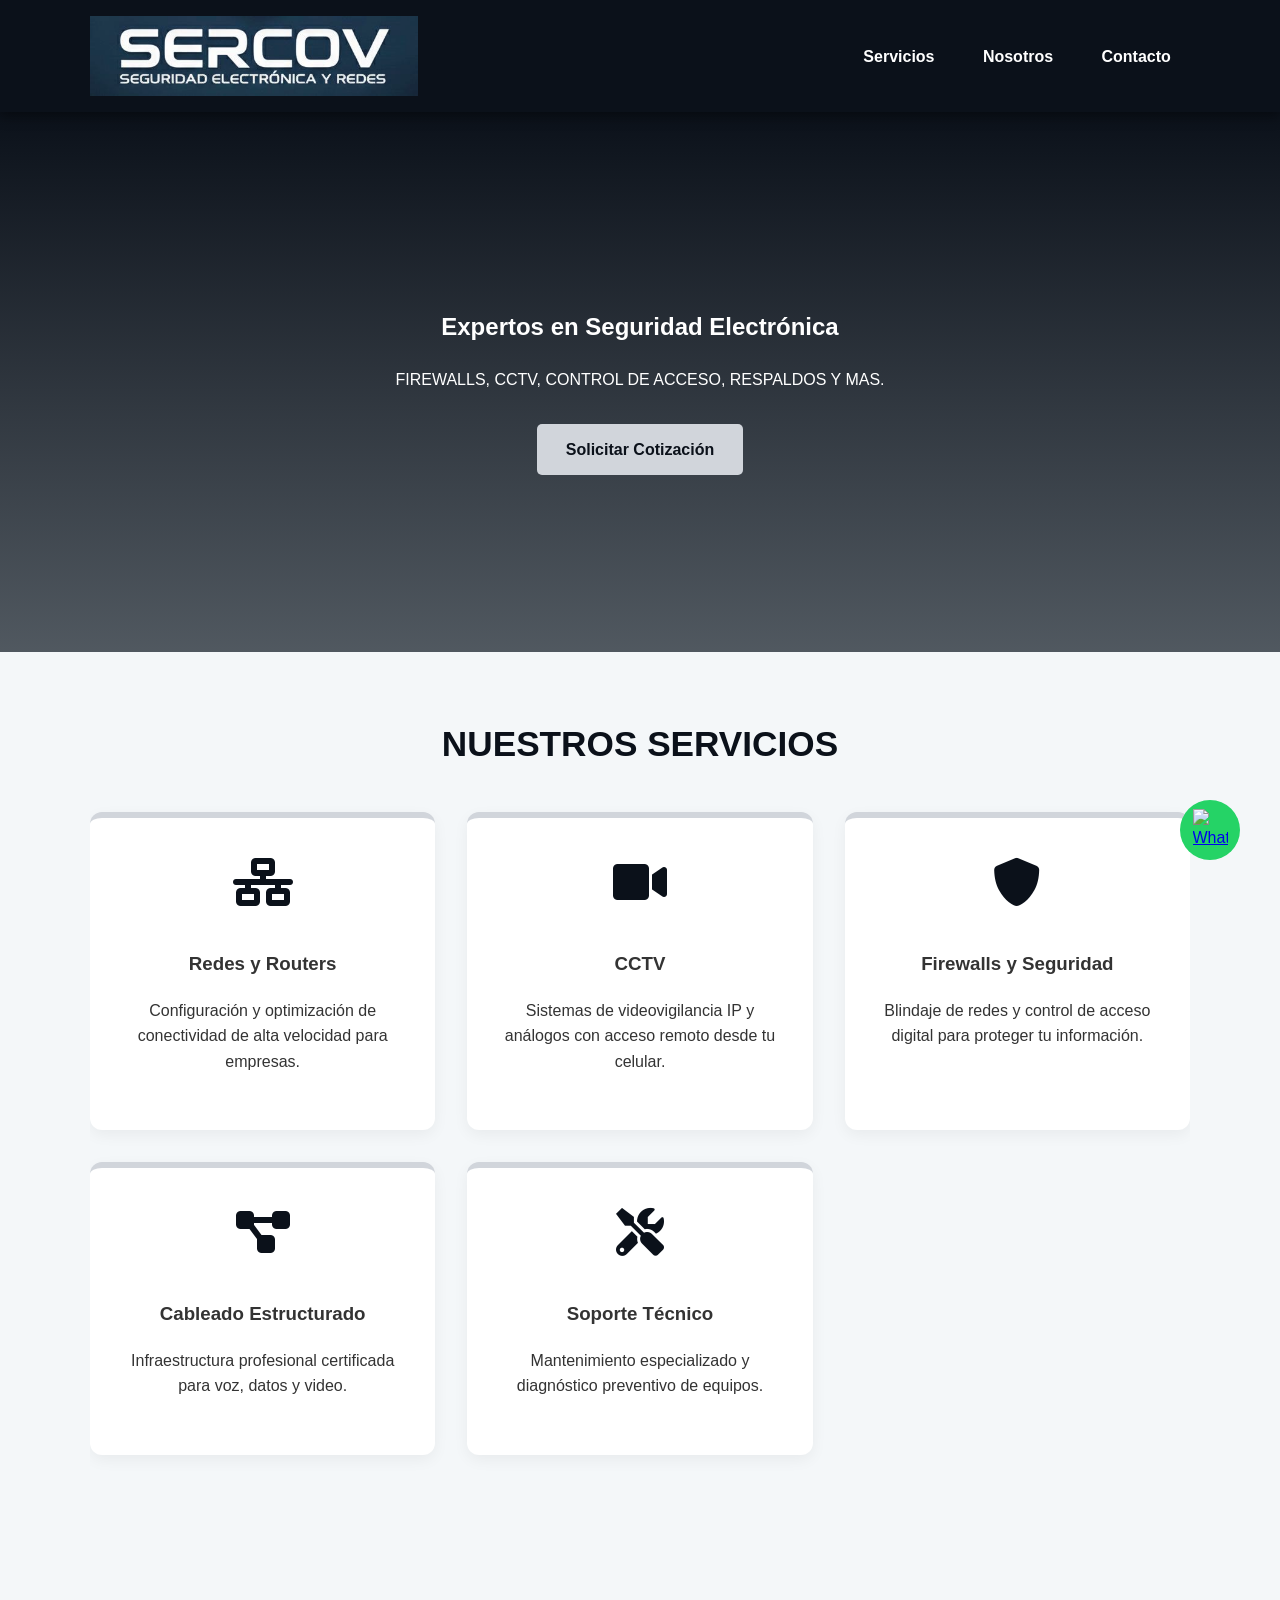
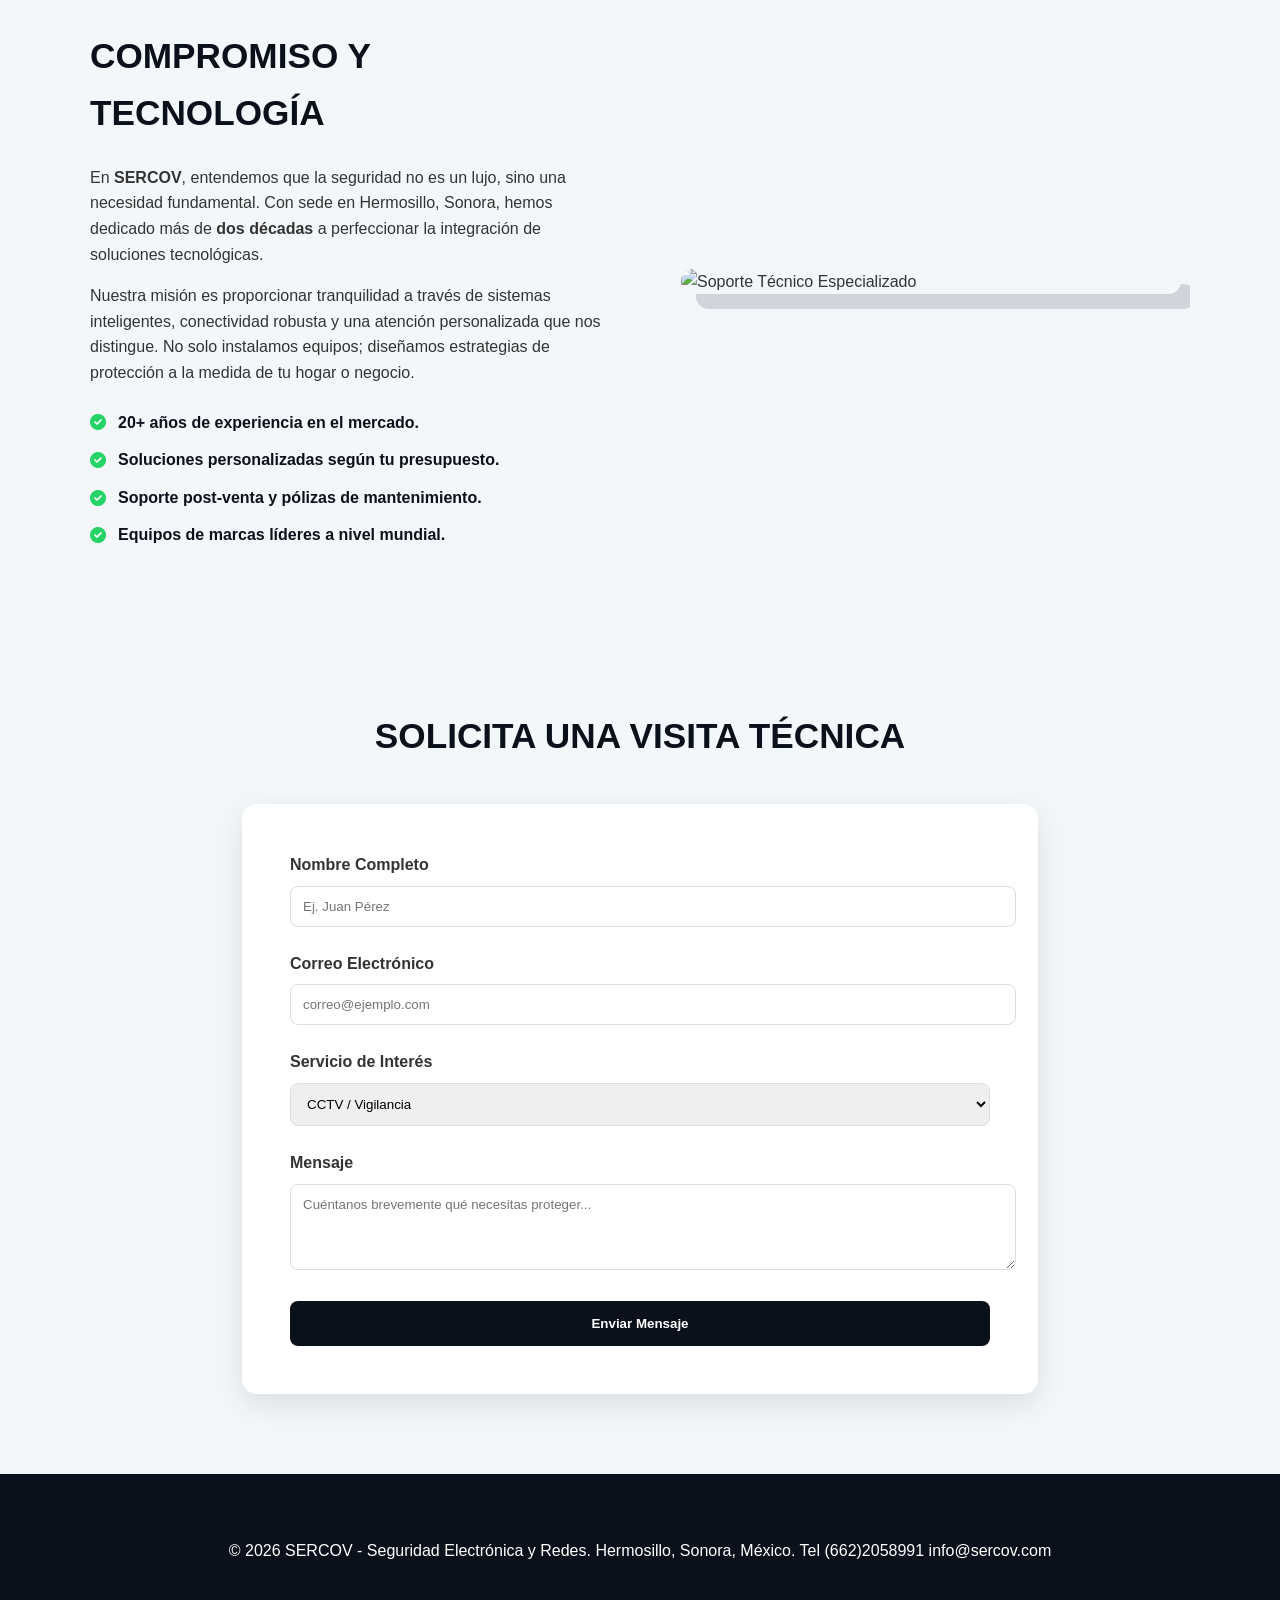
==== index.html @ 494dad60 "Update index.html" ====
<!DOCTYPE html>
<html lang="es">
<head>
    <meta charset="UTF-8">
    <meta name="viewport" content="width=device-width, initial-scale=1.0">
    <title>SERCOV - Seguridad Electrónica y Redes</title>
    <link rel="stylesheet" href="https://cdnjs.cloudflare.com/ajax/libs/font-awesome/6.0.0/css/all.min.css">
    <link rel="stylesheet" href="style.css">

    <script async src="https://www.googletagmanager.com/gtag/js?id=TU_ID_AQUI"></script>
    <script>
      window.dataLayer = window.dataLayer || [];
      function gtag(){dataLayer.push(arguments);}
      gtag('js', new Date());
      gtag('config', 'TU_ID_AQUI');

      function registrarContacto() {
        gtag('event', 'click_whatsapp', {
          'event_category': 'contacto',
          'event_label': 'WhatsApp SERCOV'
        });
      }
    </script>
</head>
<body>

    <header>
        <div class="container">
            <img src="logo.png" alt="Logo SERCOV" class="logo">
            <nav>
                <ul>
                    <li><a href="#servicios">Servicios</a></li>
                    <li><a href="#nosotros">Nosotros</a></li>
                    <li><a href="https://wa.me/526626682758?text=Hola%20SERCOV,%20necesito%20información." target="_blank" onclick="registrarContacto()">Contacto</a></li>
                </ul>
            </nav>
        </div>
    </header>

    <section id="hero">
        <div class="hero-content">
            <h1>Expertos en Seguridad Electrónica</h1>
            <p>FIREWALLS, CCTV, CONTROL DE ACCESO, RESPALDOS Y MAS.</p>
            <a href="https://wa.me/526626682758?text=Hola%20SERCOV,%20me%20gustaría%20solicitar%20una%20cotización." 
               class="btn" 
               target="_blank" 
               onclick="registrarContacto()">
               Solicitar Cotización
            </a>
        </div>
    </section>

    <section id="servicios" class="container">
        <h2 class="section-title">Nuestros Servicios</h2>
        <div class="services-grid">
            <div class="service-card">
                <i class="fas fa-network-wired service-icon"></i>
                <h3>Redes y Routers</h3>
                <p>Configuración y optimización de conectividad de alta velocidad para empresas.</p>
            </div>
            <div class="service-card">
                <i class="fas fa-video service-icon"></i>
                <h3>CCTV</h3>
                <p>Sistemas de videovigilancia IP y análogos con acceso remoto desde tu celular.</p>
            </div>
            <div class="service-card">
                <i class="fas fa-shield-alt service-icon"></i>
                <h3>Firewalls y Seguridad</h3>
                <p>Blindaje de redes y control de acceso digital para proteger tu información.</p>
            </div>
            <div class="service-card">
                <i class="fas fa-project-diagram service-icon"></i>
                <h3>Cableado Estructurado</h3>
                <p>Infraestructura profesional certificada para voz, datos y video.</p>
            </div>
            <div class="service-card">
                <i class="fas fa-tools service-icon"></i>
                <h3>Soporte Técnico</h3>
                <p>Mantenimiento especializado y diagnóstico preventivo de equipos.</p>
            </div>
        </div>
    </section>

    <section id="nosotros" class="container">
        <div class="nosotros-flex">
            <div class="nosotros-text">
                <h2 class="section-title-left">Compromiso y Tecnología</h2>
                <p>En <strong>SERCOV</strong>, entendemos que la seguridad no es un lujo, sino una necesidad fundamental. Con sede en Hermosillo, Sonora, hemos dedicado más de <strong>dos décadas</strong> a perfeccionar la integración de soluciones tecnológicas.</p>
                <p>Nuestra misión es proporcionar tranquilidad a través de sistemas inteligentes, conectividad robusta y una atención personalizada que nos distingue. No solo instalamos equipos; diseñamos estrategias de protección a la medida de tu hogar o negocio.</p>
                <ul class="nosotros-list">
                    <li><i class="fas fa-check-circle"></i> 20+ años de experiencia en el mercado.</li>
                    <li><i class="fas fa-check-circle"></i> Soluciones personalizadas según tu presupuesto.</li>
                    <li><i class="fas fa-check-circle"></i> Soporte post-venta y pólizas de mantenimiento.</li>
                    <li><i class="fas fa-check-circle"></i> Equipos de marcas líderes a nivel mundial.</li>
                </ul>
            </div>
            <div class="nosotros-image">
                <img src="https://images.unsplash.com/photo-1581092918056-0c4c3acd3789?auto=format&fit=crop&w=800&q=80" alt="Soporte Técnico Especializado">
            </div>
        </div>
    </section>

    <section id="contacto-form" class="container">
        <h2 class="section-title">Solicita una Visita Técnica</h2>
        <div class="form-container">
            <form action="https://formspree.io/f/xaqqwolp" method="POST">
                <div class="form-group">
                    <label for="nombre">Nombre Completo</label>
                    <input type="text" id="nombre" name="nombre" placeholder="Ej. Juan Pérez" required>
                </div>
                <div class="form-group">
                    <label for="email">Correo Electrónico</label>
                    <input type="email" id="email" name="_replyto" placeholder="correo@ejemplo.com" required>
                </div>
                <div class="form-group">
                    <label for="servicio">Servicio de Interés</label>
                    <select id="servicio" name="servicio">
                        <option value="cctv">CCTV / Vigilancia</option>
                        <option value="redes">Redes y Routers</option>
                        <option value="seguridad">Firewalls / Seguridad</option>
                        <option value="otros">Otros</option>
                    </select>
                </div>
                <div class="form-group">
                    <label for="mensaje">Mensaje</label>
                    <textarea id="mensaje" name="mensaje" rows="4" placeholder="Cuéntanos brevemente qué necesitas proteger..." required></textarea>
                </div>
                <button type="submit" class="btn-submit">Enviar Mensaje</button>
            </form>
        </div>
    </section>

    <footer>
        <p>&copy; 2026 SERCOV - Seguridad Electrónica y Redes. Hermosillo, Sonora, México. 
                                Tel (662)2058991 info@sercov.com </p>
    </footer>

    <a href="https://wa.me/526626682758?text=Hola%20SERCOV,%20vi%20su%20página%20web%20y%20tengo%20una%20consulta." 
       class="whatsapp-float" 
       target="_blank" 
       onclick="registrarContacto()">
        <img src="https://upload.wikimedia.org/wikipedia/commons/6/6b/WhatsApp.svg" alt="WhatsApp">
    </a>

</body>
</html>
---- style.css ----
:root {
    --dark-blue: #0b111a; 
    --accent-blue: #1b2d3b;
    --silver: #d1d5db;
    --white: #ffffff;
}

body {
    font-family: 'Segoe UI', Tahoma, Geneva, Verdana, sans-serif;
    margin: 0;
    line-height: 1.6;
    color: #333;
    background-color: #f4f7f9;
}

.container {
    width: 90%;
    max-width: 1100px;
    margin: auto;
    overflow: hidden;
}

/* HEADER */
header {
    background: var(--dark-blue);
    padding: 1rem 0;
    box-shadow: 0 4px 12px rgba(0, 0, 0, 0.4);
    position: sticky;
    top: 0;
    z-index: 100;
}

header .container {
    display: flex;
    justify-content: space-between;
    align-items: center;
}

.logo {
    height: 80px;
    mix-blend-mode: screen; 
}

nav ul {
    display: flex;
    list-style: none;
    gap: 10px;
}

nav ul li a {
    color: var(--white);
    text-decoration: none;
    padding: 0.6rem 1.2rem;
    font-weight: bold;
    border-radius: 5px;
}

/* HERO */
#hero {
    background: linear-gradient(to bottom, var(--dark-blue), rgba(11, 21, 31, 0.7)), 
                url('https://images.unsplash.com/photo-1550751827-4bd374c3f58b?auto=format&fit=crop&w=1350&q=80');
    background-size: cover;
    background-position: center;
    height: 60vh;
    color: var(--white);
    display: flex;
    justify-content: center;
    align-items: center;
    text-align: center;
}

.btn {
    display: inline-block;
    background: var(--silver);
    color: var(--dark-blue);
    padding: 0.8rem 1.8rem;
    text-decoration: none;
    border-radius: 5px;
    font-weight: bold;
    margin-top: 1rem;
}

/* SERVICIOS */
.section-title {
    text-align: center;
    margin: 4rem 0 2.5rem;
    color: var(--dark-blue);
    font-size: 2.2rem;
    text-transform: uppercase;
}

.services-grid {
    display: grid;
    grid-template-columns: repeat(auto-fit, minmax(280px, 1fr));
    gap: 2rem;
    margin-bottom: 4rem;
}

.service-card {
    background: var(--white);
    padding: 2.5rem 1.5rem;
    border-radius: 12px;
    box-shadow: 0 5px 15px rgba(0, 0, 0, 0.05);
    border-top: 6px solid var(--silver);
    text-align: center;
    transition: 0.4s;
}

.service-card:hover { transform: translateY(-10px); border-top-color: var(--dark-blue); }

.service-icon { font-size: 3rem; color: var(--dark-blue); margin-bottom: 1.5rem; }

/* NOSOTROS (ESTILO CENTRADO) */
.nosotros-flex {
    display: flex;
    align-items: center;
    justify-content: center;
    gap: 4rem;
    padding: 5rem 0;
}

.section-title-left {
    color: var(--dark-blue);
    font-size: 2.2rem;
    margin-bottom: 1.5rem;
    text-transform: uppercase;
}

.nosotros-text { flex: 1; }
.nosotros-image { flex: 1; display: flex; justify-content: center; }

.nosotros-image img {
    width: 100%;
    max-width: 500px;
    border-radius: 20px;
    box-shadow: 15px 15px 0px var(--silver);
}

.nosotros-list { list-style: none; padding: 0; margin-top: 1.5rem; }
.nosotros-list li { margin-bottom: 12px; font-weight: bold; color: var(--dark-blue); display: flex; align-items: center; }
.nosotros-list i { color: #25d366; margin-right: 12px; }

/* FORMULARIO (ESTILO CENTRADO) */
.form-container {
    max-width: 700px;
    margin: 0 auto 5rem;
    background: var(--white);
    padding: 3rem;
    border-radius: 15px;
    box-shadow: 0 10px 30px rgba(0,0,0,0.1);
}

.form-group { margin-bottom: 1.5rem; text-align: left; }
.form-group label { display: block; margin-bottom: 8px; font-weight: bold; }
.form-group input, .form-group select, .form-group textarea {
    width: 100%; padding: 12px; border: 1px solid #ddd; border-radius: 8px; font-family: inherit;
}

.btn-submit {
    width: 100%; background: var(--dark-blue); color: var(--white);
    padding: 15px; border: none; border-radius: 8px; font-weight: bold; cursor: pointer;
}

/* FOOTER Y WHATSAPP */
footer { background: var(--dark-blue); color: var(--white); text-align: center; padding: 3rem 0; }
.whatsapp-float { position: fixed; width: 60px; height: 60px; bottom: 40px; right: 40px; background-color: #25d366; border-radius: 50%; display: flex; align-items: center; justify-content: center; z-index: 1000; }
.whatsapp-float img { width: 35px; }

/* RESPONSIVE */
@media (max-width: 768px) {
    header .container { flex-direction: column; gap: 1rem; }
    nav ul { justify-content: center; flex-wrap: wrap; }
    .nosotros-flex { flex-direction: column; text-align: center; padding: 3rem 0; }
    .section-title-left { text-align: center; }
    .nosotros-list { display: inline-block; text-align: left; }
    .nosotros-image { order: -1; margin-bottom: 2rem; }
    .nosotros-image img { max-width: 90%; }
    .form-container { width: 95%; padding: 2rem 1.5rem; }
}
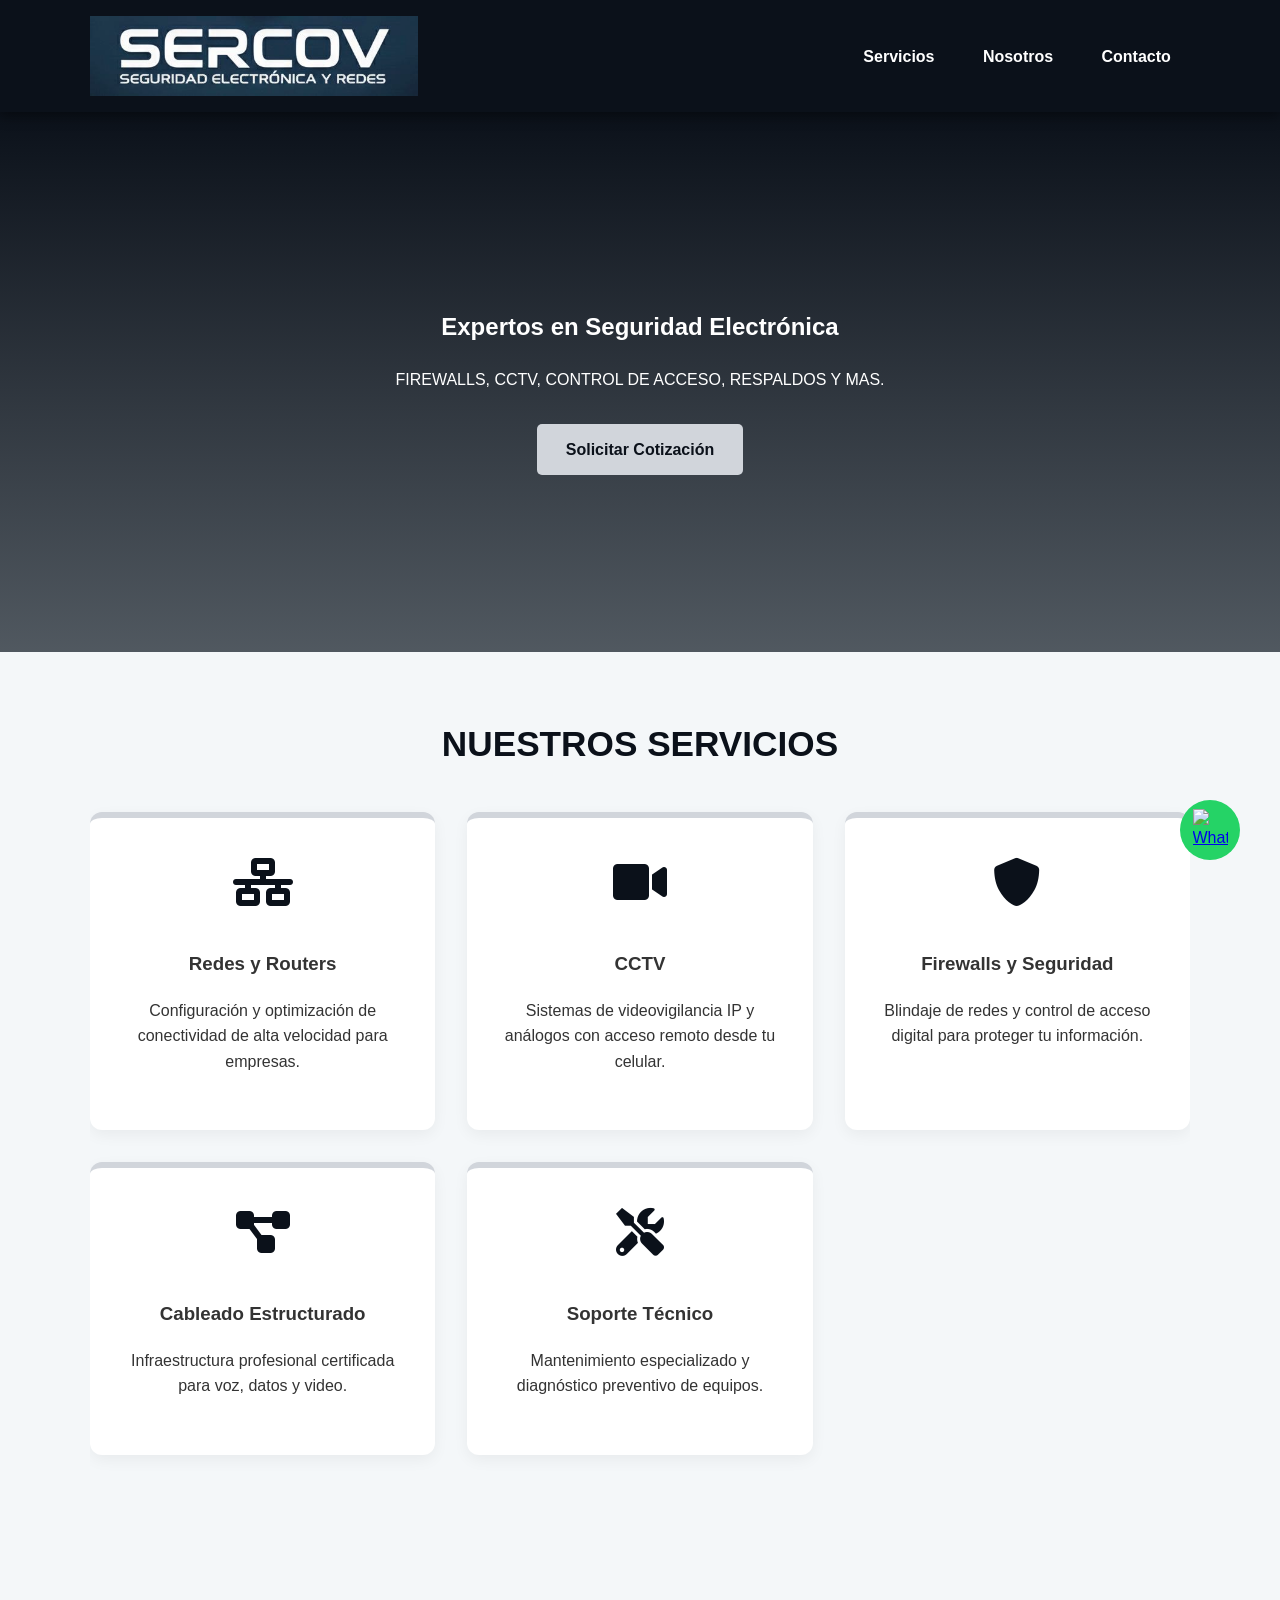
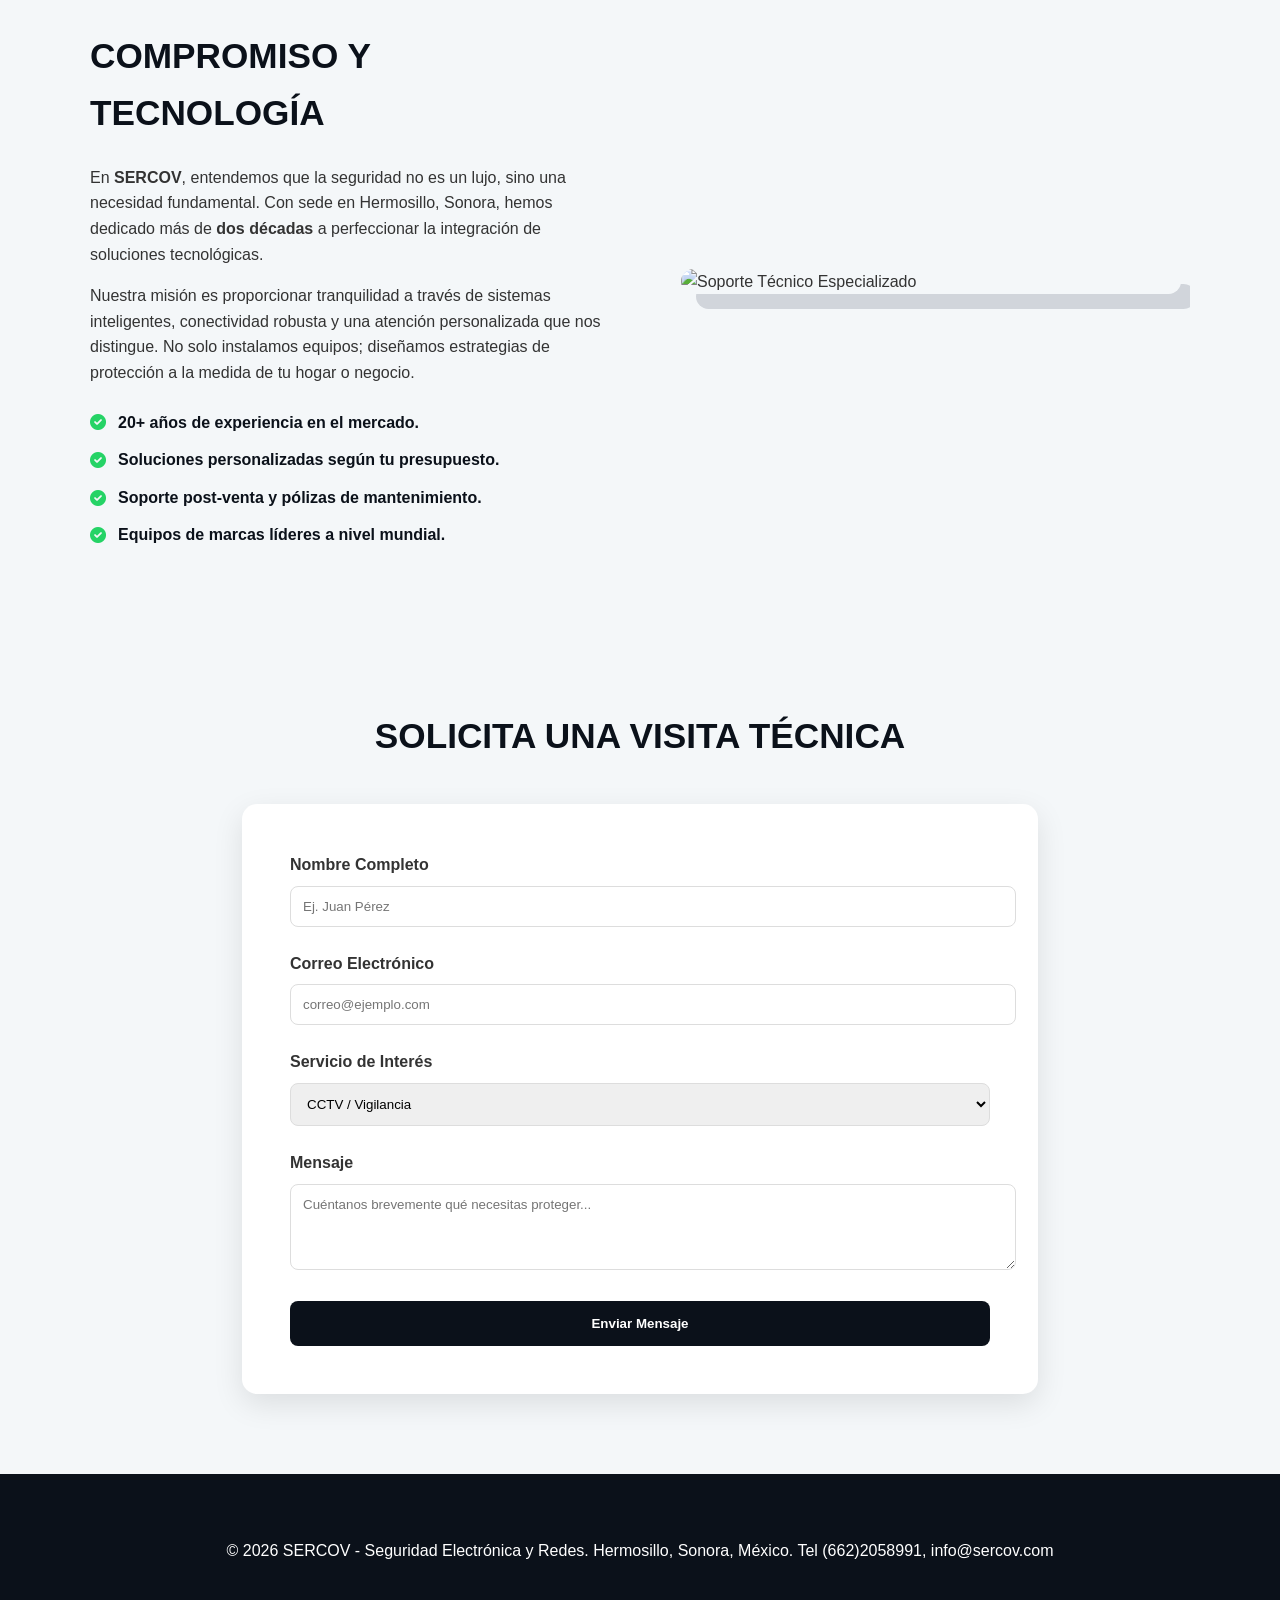
==== commit 5a05a191: "Update index.html" ====
--- a/index.html
+++ b/index.html
@@ -132,7 +132,7 @@
 
     <footer>
         <p>&copy; 2026 SERCOV - Seguridad Electrónica y Redes. Hermosillo, Sonora, México. 
-                                Tel (662)2058991 info@sercov.com </p>
+                                Tel (662)2058991, info@sercov.com </p>
     </footer>
 
     <a href="https://wa.me/526626682758?text=Hola%20SERCOV,%20vi%20su%20página%20web%20y%20tengo%20una%20consulta." 
@@ -149,3 +149,4 @@
 
 
 
+
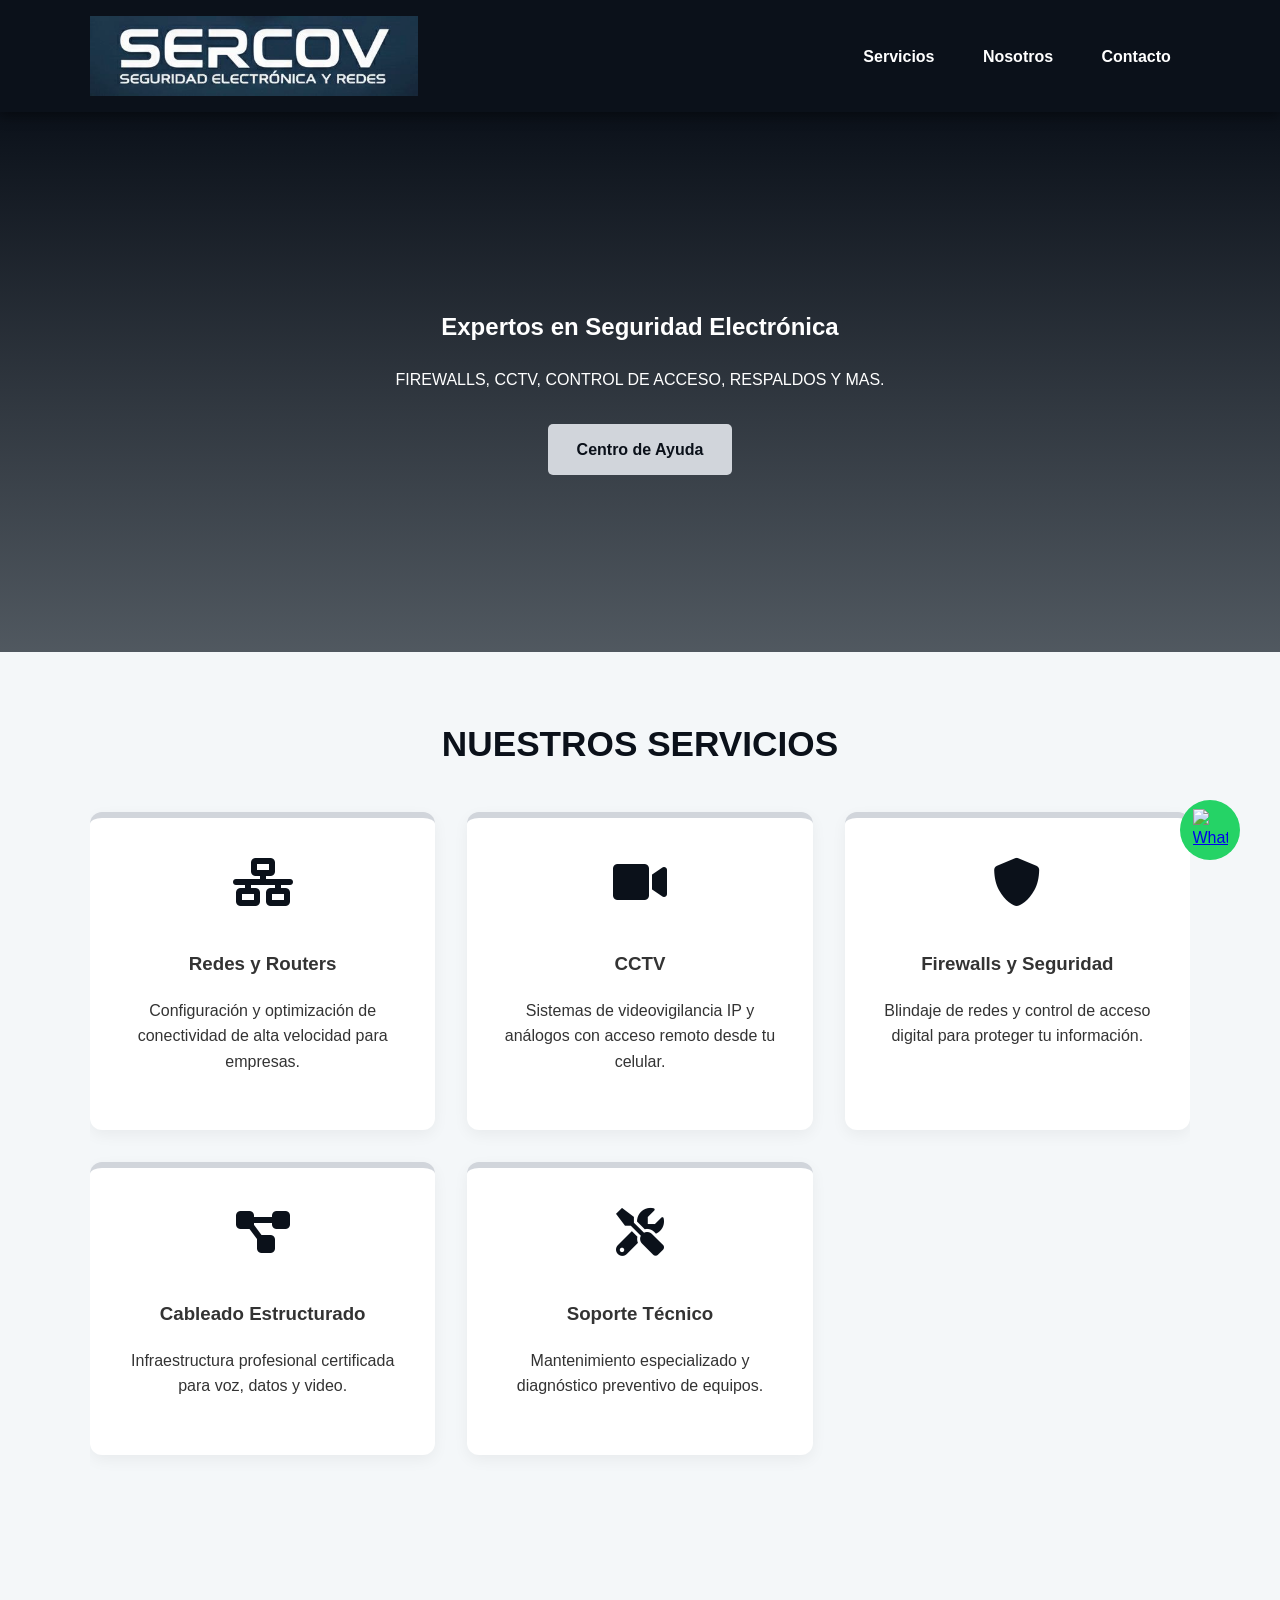
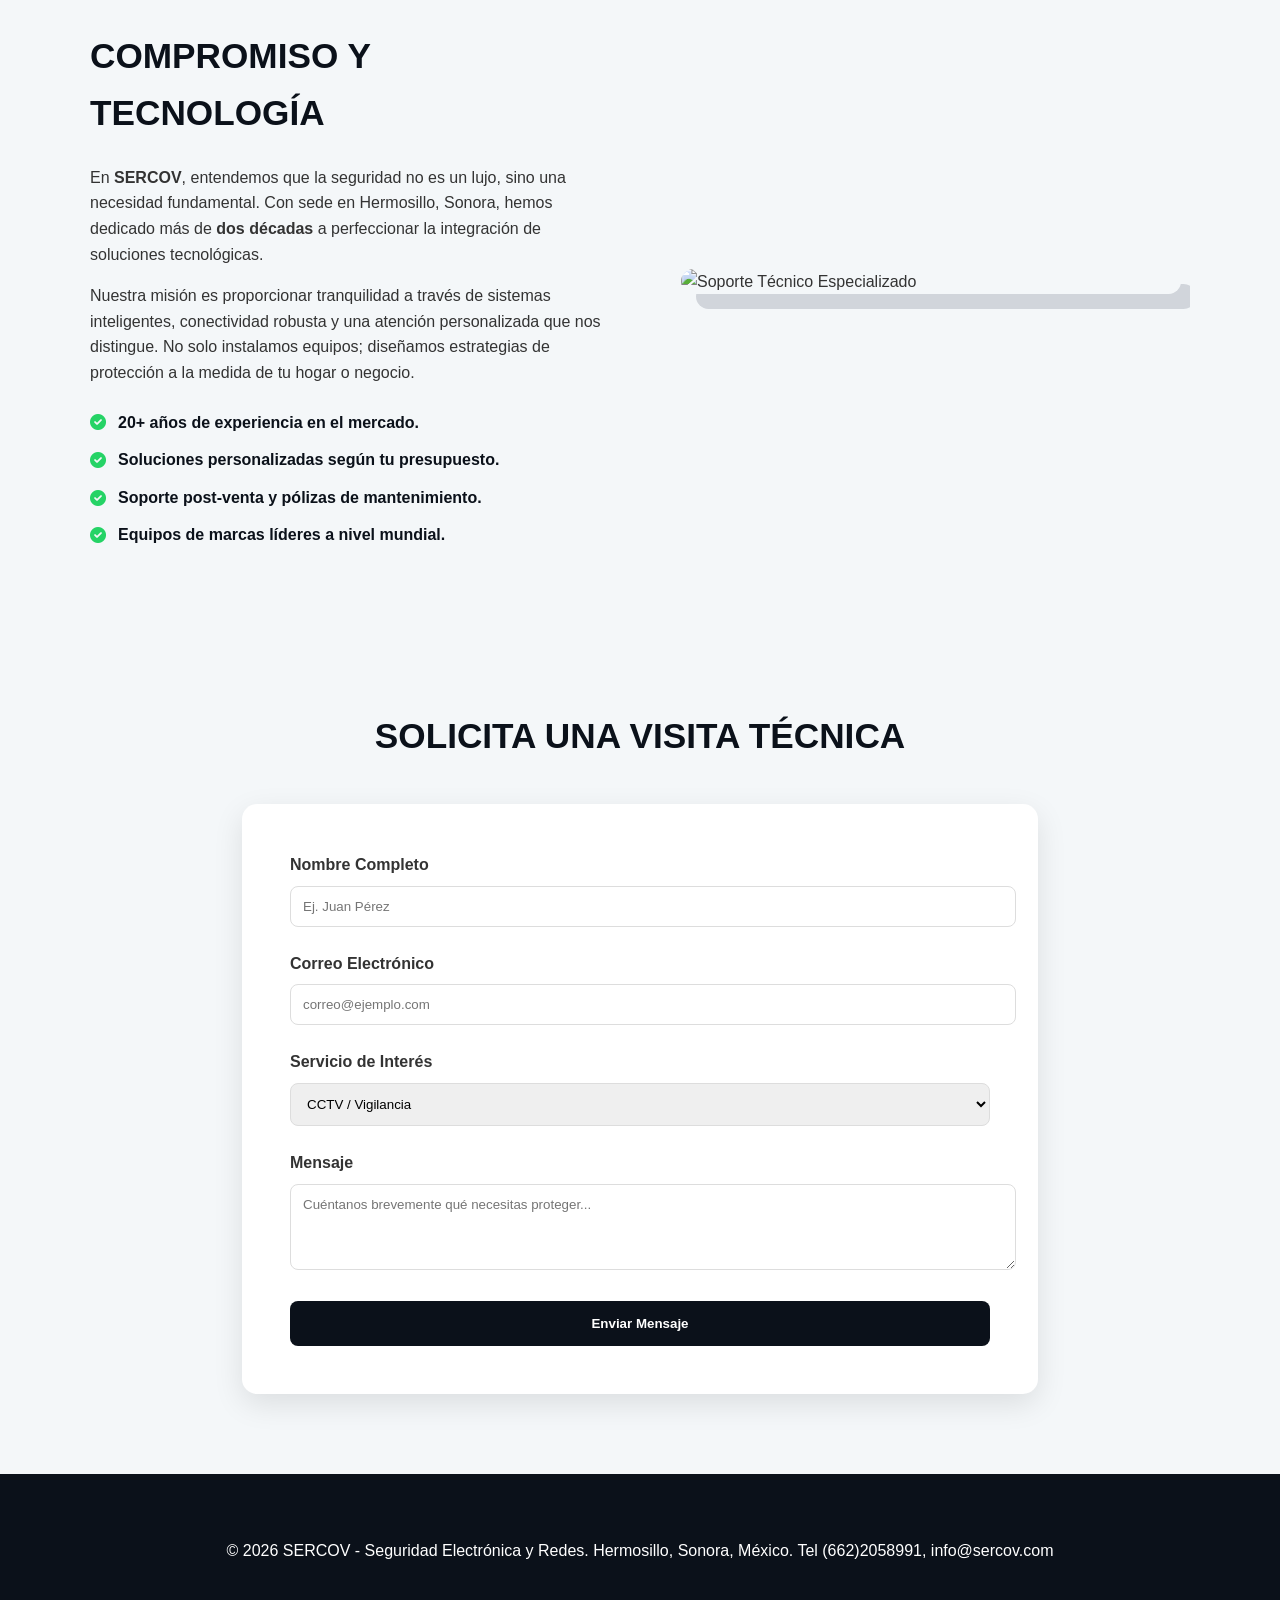
==== commit 7362de48: "Actualizar index.html" ====
--- a/index.html
+++ b/index.html
@@ -41,11 +41,11 @@
         <div class="hero-content">
             <h1>Expertos en Seguridad Electrónica</h1>
             <p>FIREWALLS, CCTV, CONTROL DE ACCESO, RESPALDOS Y MAS.</p>
-            <a href="https://wa.me/526626682758?text=Hola%20SERCOV,%20me%20gustaría%20solicitar%20una%20cotización." 
+                <a href="https://soporte.sercov.com" 
                class="btn" 
                target="_blank" 
                onclick="registrarContacto()">
-               Solicitar Cotización
+               Centro de Ayuda
             </a>
         </div>
     </section>
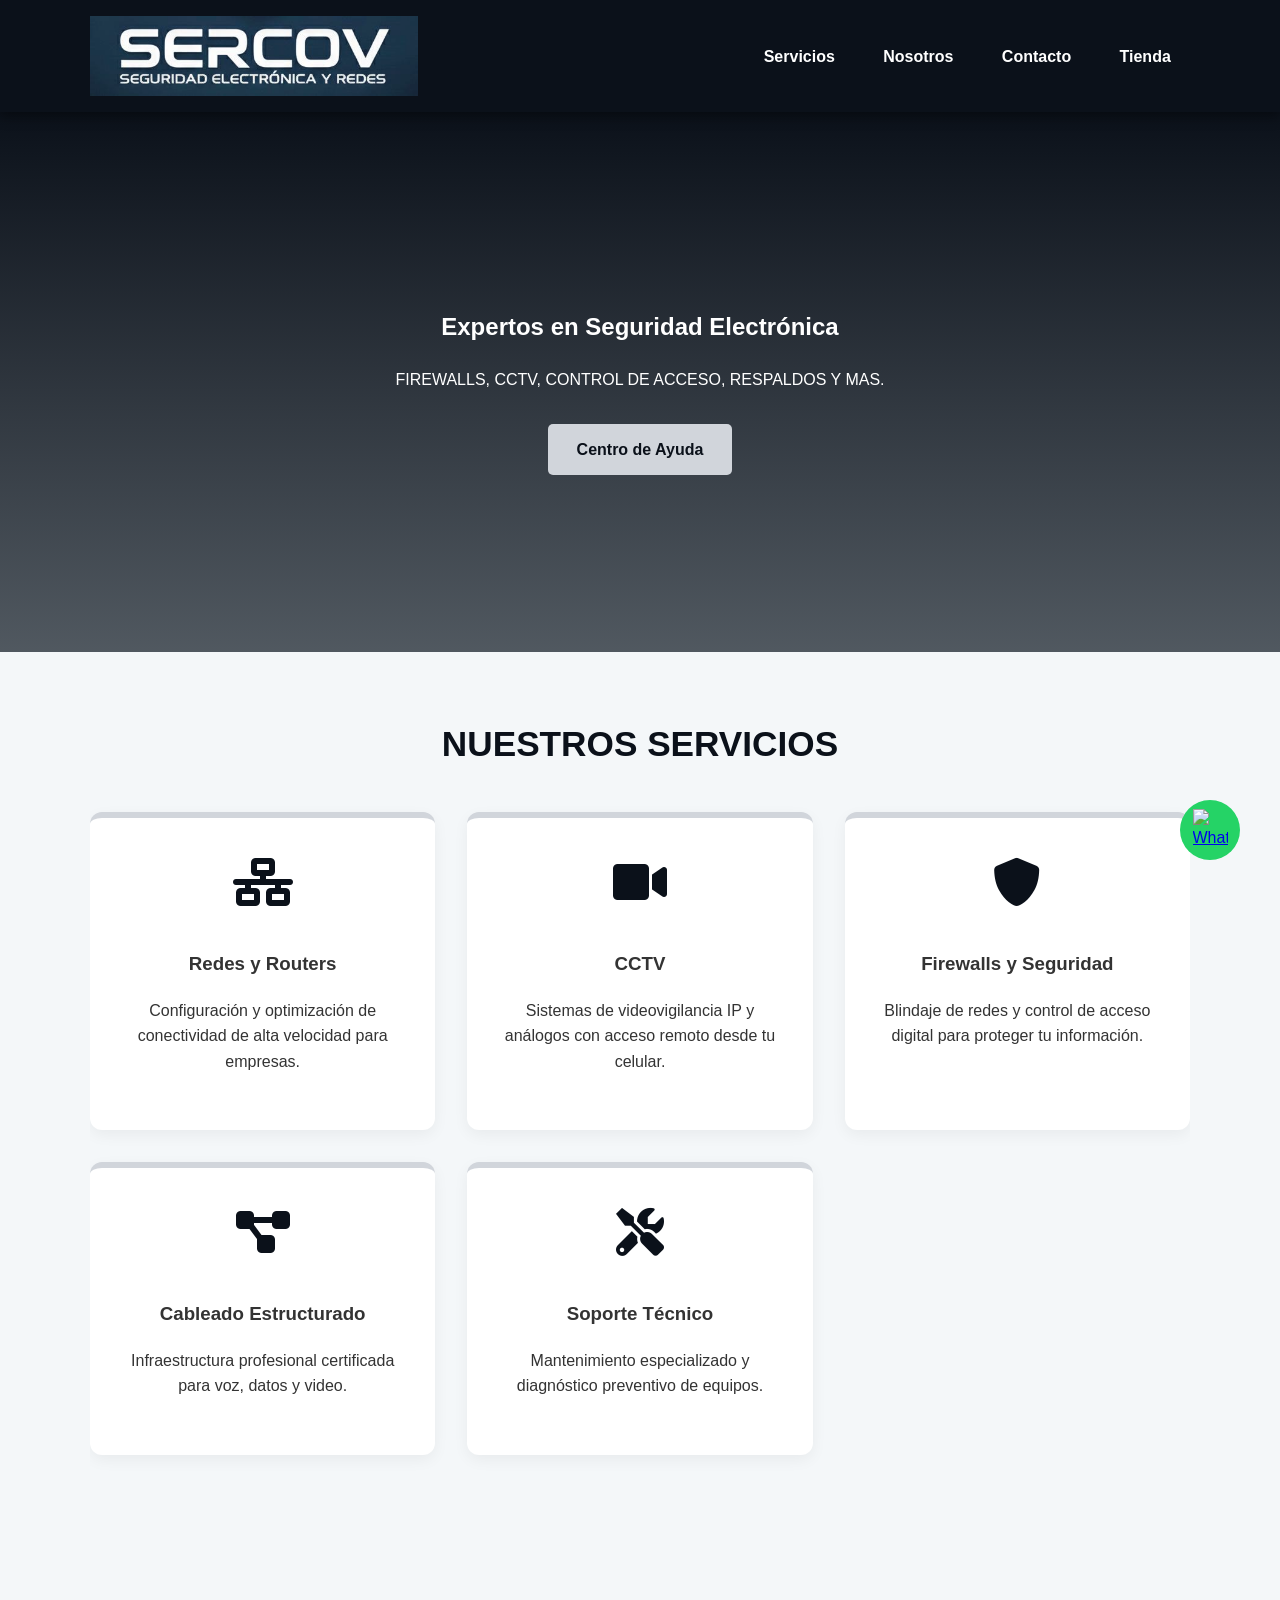
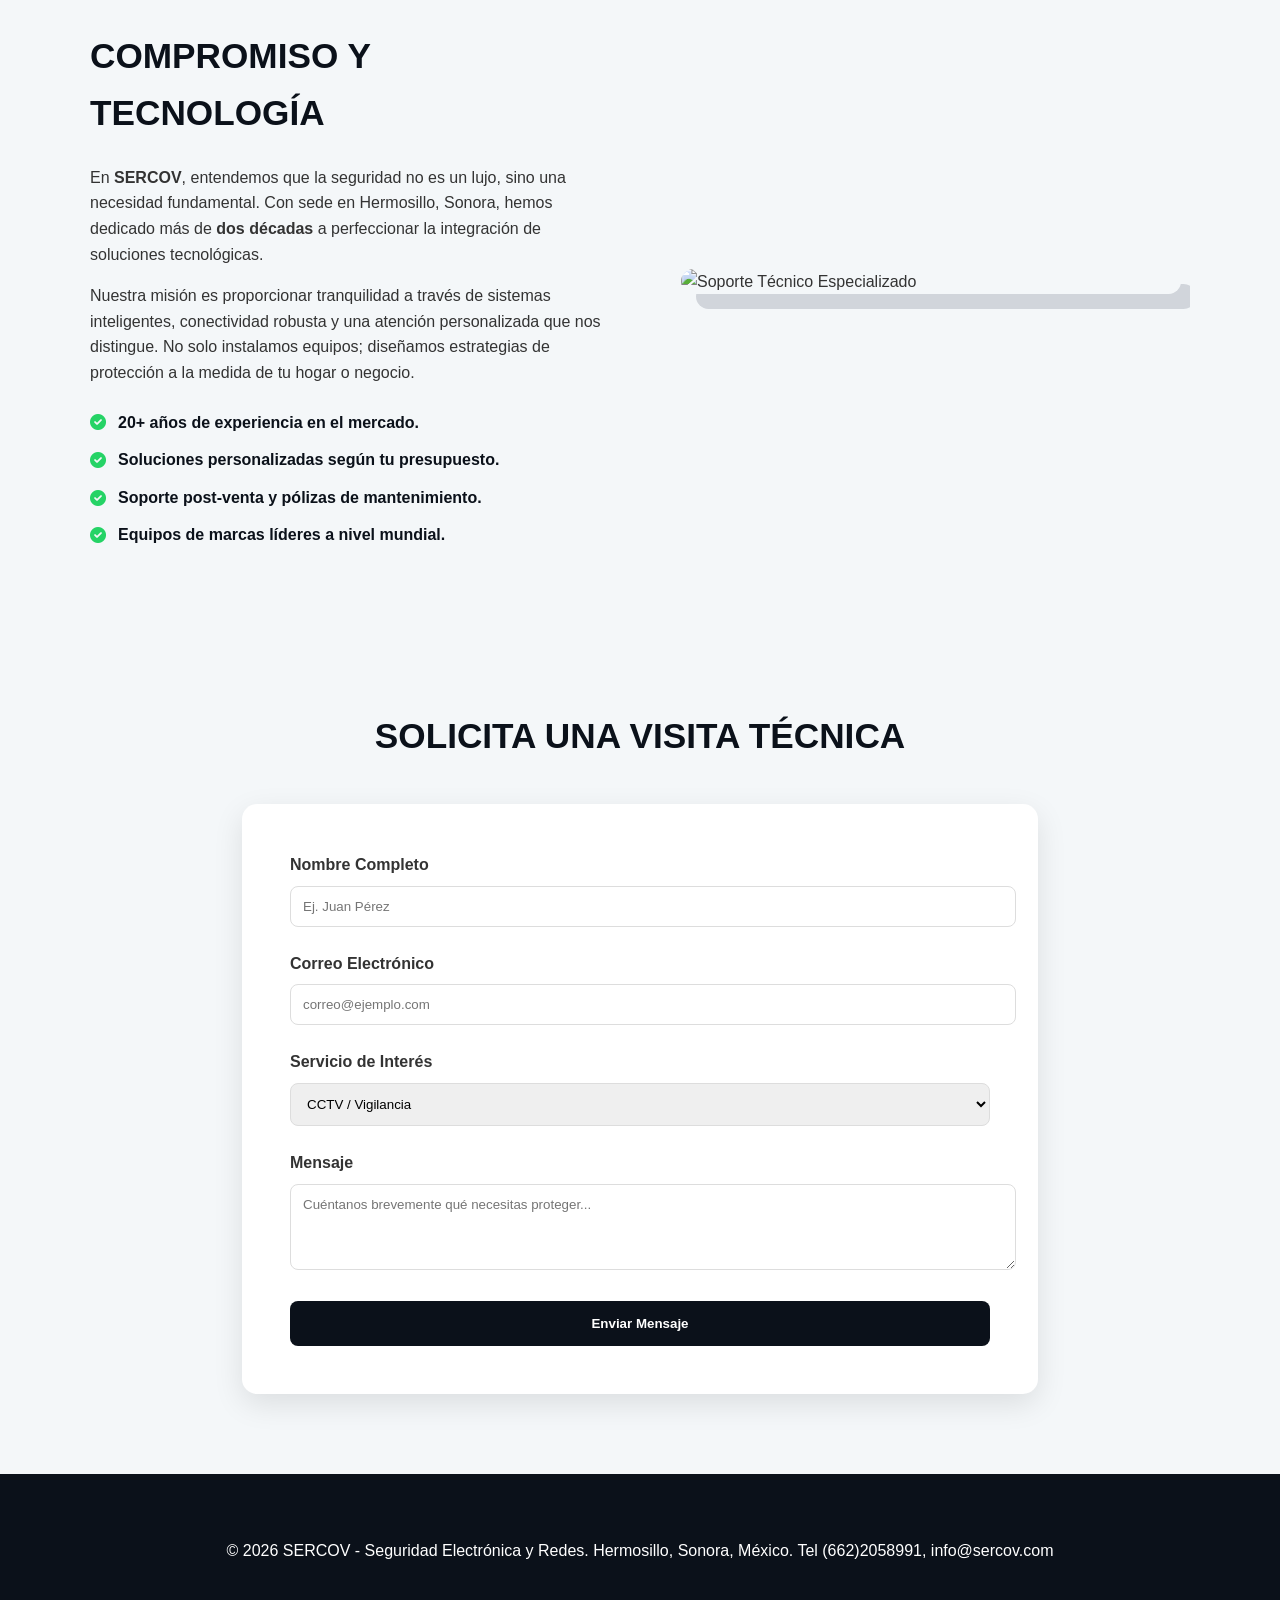
==== commit 4563b820: "ser agreco tienda Added a new link to the store in the navigation menu.  se agrego tienda" ====
--- a/index.html
+++ b/index.html
@@ -32,6 +32,7 @@
                     <li><a href="#servicios">Servicios</a></li>
                     <li><a href="#nosotros">Nosotros</a></li>
                     <li><a href="https://wa.me/526626682758?text=Hola%20SERCOV,%20necesito%20información." target="_blank" onclick="registrarContacto()">Contacto</a></li>
+                    <li><a href="https://tienda.sercov.com" target="_blank" rel="noopener noreferrer">Tienda</a></li>
                 </ul>
             </nav>
         </div>
